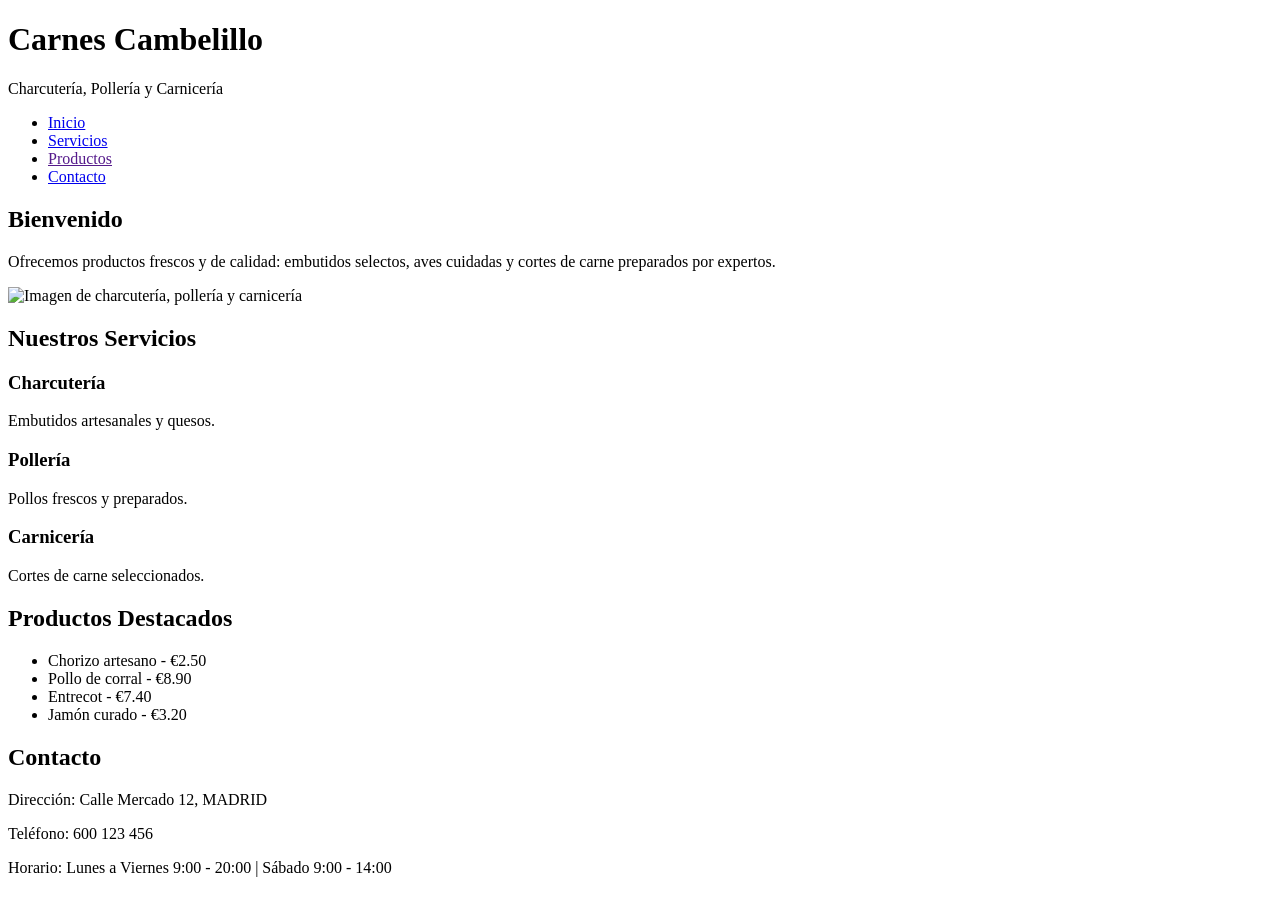
==== index.html @ f7581144 "Update and rename TIENDA.html to index.html" ====
<!doctype html>
<head>
    <meta charset="utf-8">
    <meta name="viewport" content="width=device-width, initial-scale=1">
    <title>Página de inicio - Charcutería, Pollería y Carnicería</title>
</head>
<body>
    <header>
        <h1>Carnes Cambelillo</h1>
        <p>Charcutería, Pollería y Carnicería</p>

      <ul>
        <li><a href="TIENDA.html">Inicio</a></li>
        <li><a href="DOCS APARTE/SERVICIOS.html"">Servicios</a></li>
        <li><a href="">Productos</a></li>
        <li><a href="DOCS APARTE/contacto.html">Contacto</a></li>
      </ul>

  </header>

  <main>
    <section id="bienvenida">
        <h2>Bienvenido</h2>
        <p>Ofrecemos productos frescos y de calidad: embutidos selectos, aves cuidadas y cortes de carne preparados por expertos.</p>
        <img src="DATOS/Cambelillo.png" alt="Imagen de charcutería, pollería y carnicería" width="300" height="200">  
    </section>

    <section id="servicios">
        <h2>Nuestros Servicios</h2>
        <h3>Charcutería</h3>
        <p>Embutidos artesanales y quesos.</p>
        <h3>Pollería</h3>
        <p>Pollos frescos y preparados.</p>
         <h3>Carnicería</h3>
        <p>Cortes de carne seleccionados.</p>
    </section>

    <section id="productos">
        <h2>Productos Destacados</h2>
      <ul>
        <li>Chorizo artesano - €2.50</li>
        <li>Pollo de corral - €8.90</li>
        <li>Entrecot - €7.40</li>
        <li>Jamón curado - €3.20</li>
      </ul>
    </section>

    <section id="contacto">
        <h2>Contacto</h2>
        <p>Dirección: Calle Mercado 12, MADRID</p>
        <p>Teléfono: 600 123 456</p>
        <p>Horario: Lunes a Viernes 9:00 - 20:00 | Sábado 9:00 - 14:00</p>
    </section>
  </main>

</body>
</html>
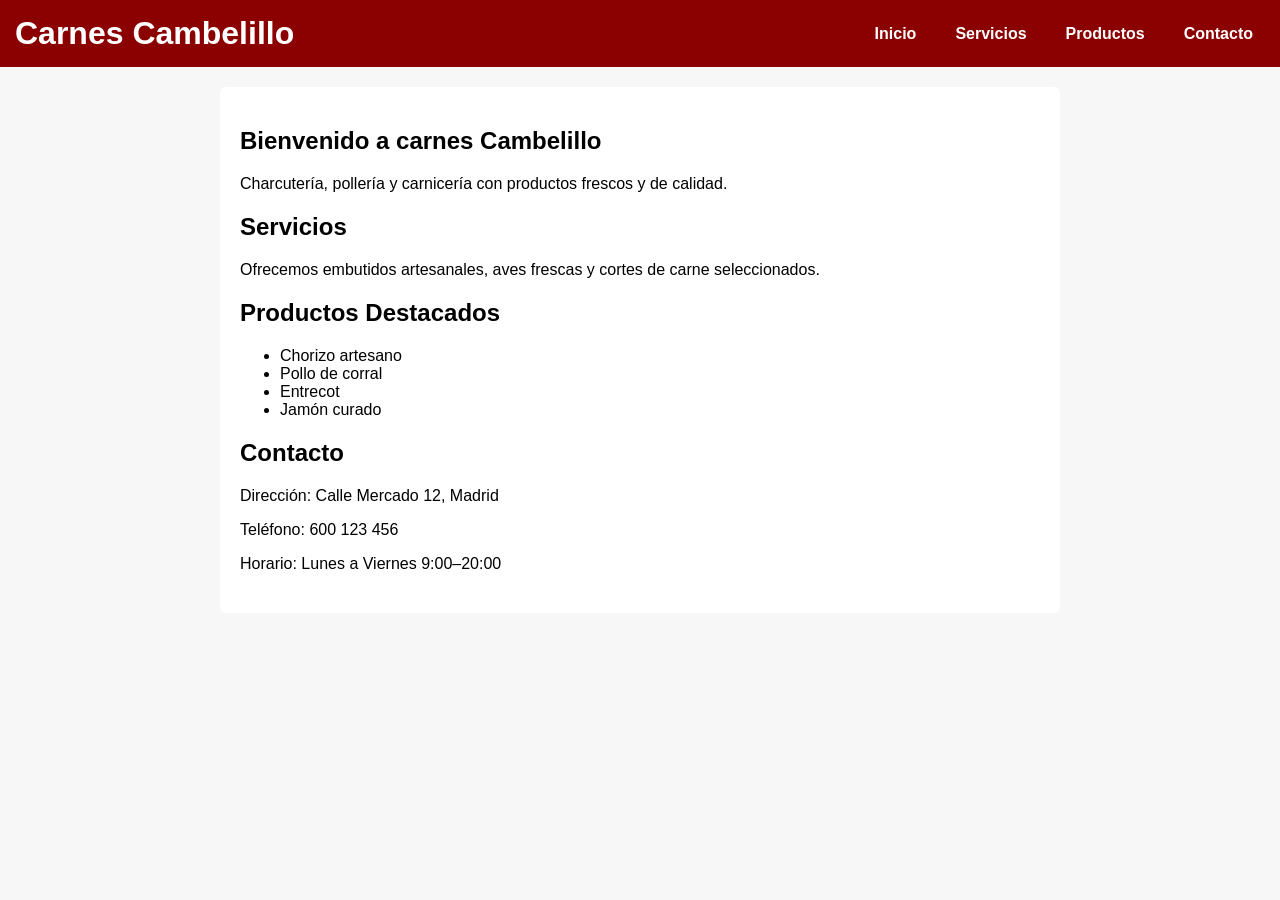
==== commit 27474fe3: "Actualizar estilos de la pagina y menu" ====
--- a/index.html
+++ b/index.html
@@ -1,59 +1,152 @@
 <!doctype html>
+<html lang="es">
 <head>
     <meta charset="utf-8">
     <meta name="viewport" content="width=device-width, initial-scale=1">
-    <title>Página de inicio - Charcutería, Pollería y Carnicería</title>
+    <title>Carnes Cambelillo</title>
+
+    <style>
+        body {
+            margin: 0;
+            font-family: Arial, sans-serif;
+            background-color: #f7f7f7;
+        }
+
+        header {
+            background-color: #8b0000;
+            color: white;
+            padding: 15px;
+        }
+
+        .header-inner {
+            display: flex;
+            justify-content: space-between;
+            align-items: center;
+        }
+
+        h1 {
+            margin: 0;
+        }
+
+        nav ul {
+            list-style: none;
+            display: flex;
+            margin: 0;
+            padding: 0;
+            gap: 15px;
+        }
+
+        nav li {
+            position: relative;
+        }
+
+        nav a {
+            color: white;
+            text-decoration: none;
+            padding: 8px 12px;
+            border-radius: 4px;
+            font-weight: bold;
+            display: block;
+        }
+
+        nav a:hover {
+            background-color: white;
+            color: #8b0000;
+        }
+
+        .submenu {
+            display: none;
+            position: absolute;
+            top: 100%;
+            left: 0;
+            background-color: #8b0000;
+            padding: 5px 0;
+            border-radius: 4px;
+            min-width: 150px;
+            flex-direction: column;
+            gap: 0;
+            z-index: 10;
+        }
+
+        .submenu li {
+            width: 100%;
+        }
+
+        .submenu a {
+            border-radius: 0;
+        }
+
+        .desplegable:hover .submenu {
+            display: flex;
+        }
+
+        main {
+            max-width: 800px;
+            margin: 20px auto;
+            background: white;
+            padding: 20px;
+            border-radius: 6px;
+        }
+
+        section {
+            margin-bottom: 20px;
+        }
+    </style>
 </head>
+
 <body>
-    <header>
+
+<header>
+    <div class="header-inner">
         <h1>Carnes Cambelillo</h1>
-        <p>Charcutería, Pollería y Carnicería</p>
+        <nav>
+            <ul>
+                <li><a href="index.html">Inicio</a></li>
 
-      <ul>
-        <li><a href="TIENDA.html">Inicio</a></li>
-        <li><a href="DOCS APARTE/SERVICIOS.html"">Servicios</a></li>
-        <li><a href="">Productos</a></li>
-        <li><a href="DOCS APARTE/contacto.html">Contacto</a></li>
-      </ul>
+                <li class="desplegable">
+                    <a href="docs/SERVICIOS.html">Servicios</a>
+                    <ul class="submenu">
+                        <li><a href="charcuteria.html">Charcutería</a></li>
+                        <li><a href="carniceria.html">Carnicería</a></li>
+                        <li><a href="polleria.html">Pollería</a></li>
+                    </ul>
+                </li>
 
-  </header>
+                <li><a href="productos.html">Productos</a></li>
+                <li><a href="docs/contacto.html"">Contacto</a></li>
+            </ul>
+        </nav>
+    </div>
+</header>
 
-  <main>
-    <section id="bienvenida">
-        <h2>Bienvenido</h2>
-        <p>Ofrecemos productos frescos y de calidad: embutidos selectos, aves cuidadas y cortes de carne preparados por expertos.</p>
-        <img src="DATOS/Cambelillo.png" alt="Imagen de charcutería, pollería y carnicería" width="300" height="200">  
+<main>
+    <section>
+        <h2>Bienvenido a carnes Cambelillo</h2>
+        <p>Charcutería, pollería y carnicería con productos frescos y de calidad.</p>
     </section>
 
-    <section id="servicios">
-        <h2>Nuestros Servicios</h2>
-        <h3>Charcutería</h3>
-        <p>Embutidos artesanales y quesos.</p>
-        <h3>Pollería</h3>
-        <p>Pollos frescos y preparados.</p>
-         <h3>Carnicería</h3>
-        <p>Cortes de carne seleccionados.</p>
+    <section>
+        <h2>Servicios</h2>
+        <p>Ofrecemos embutidos artesanales, aves frescas y cortes de carne seleccionados.</p>
     </section>
 
-    <section id="productos">
+    <section>
         <h2>Productos Destacados</h2>
-      <ul>
-        <li>Chorizo artesano - €2.50</li>
-        <li>Pollo de corral - €8.90</li>
-        <li>Entrecot - €7.40</li>
-        <li>Jamón curado - €3.20</li>
-      </ul>
+        <ul>
+            <li>Chorizo artesano</li>
+            <li>Pollo de corral</li>
+            <li>Entrecot</li>
+            <li>Jamón curado</li>
+        </ul>
     </section>
 
-    <section id="contacto">
+    <section>
         <h2>Contacto</h2>
-        <p>Dirección: Calle Mercado 12, MADRID</p>
+        <p>Dirección: Calle Mercado 12, Madrid</p>
         <p>Teléfono: 600 123 456</p>
-        <p>Horario: Lunes a Viernes 9:00 - 20:00 | Sábado 9:00 - 14:00</p>
+        <p>Horario: Lunes a Viernes 9:00–20:00</p>
     </section>
-  </main>
+</main>
 
 </body>
 </html>
-
-
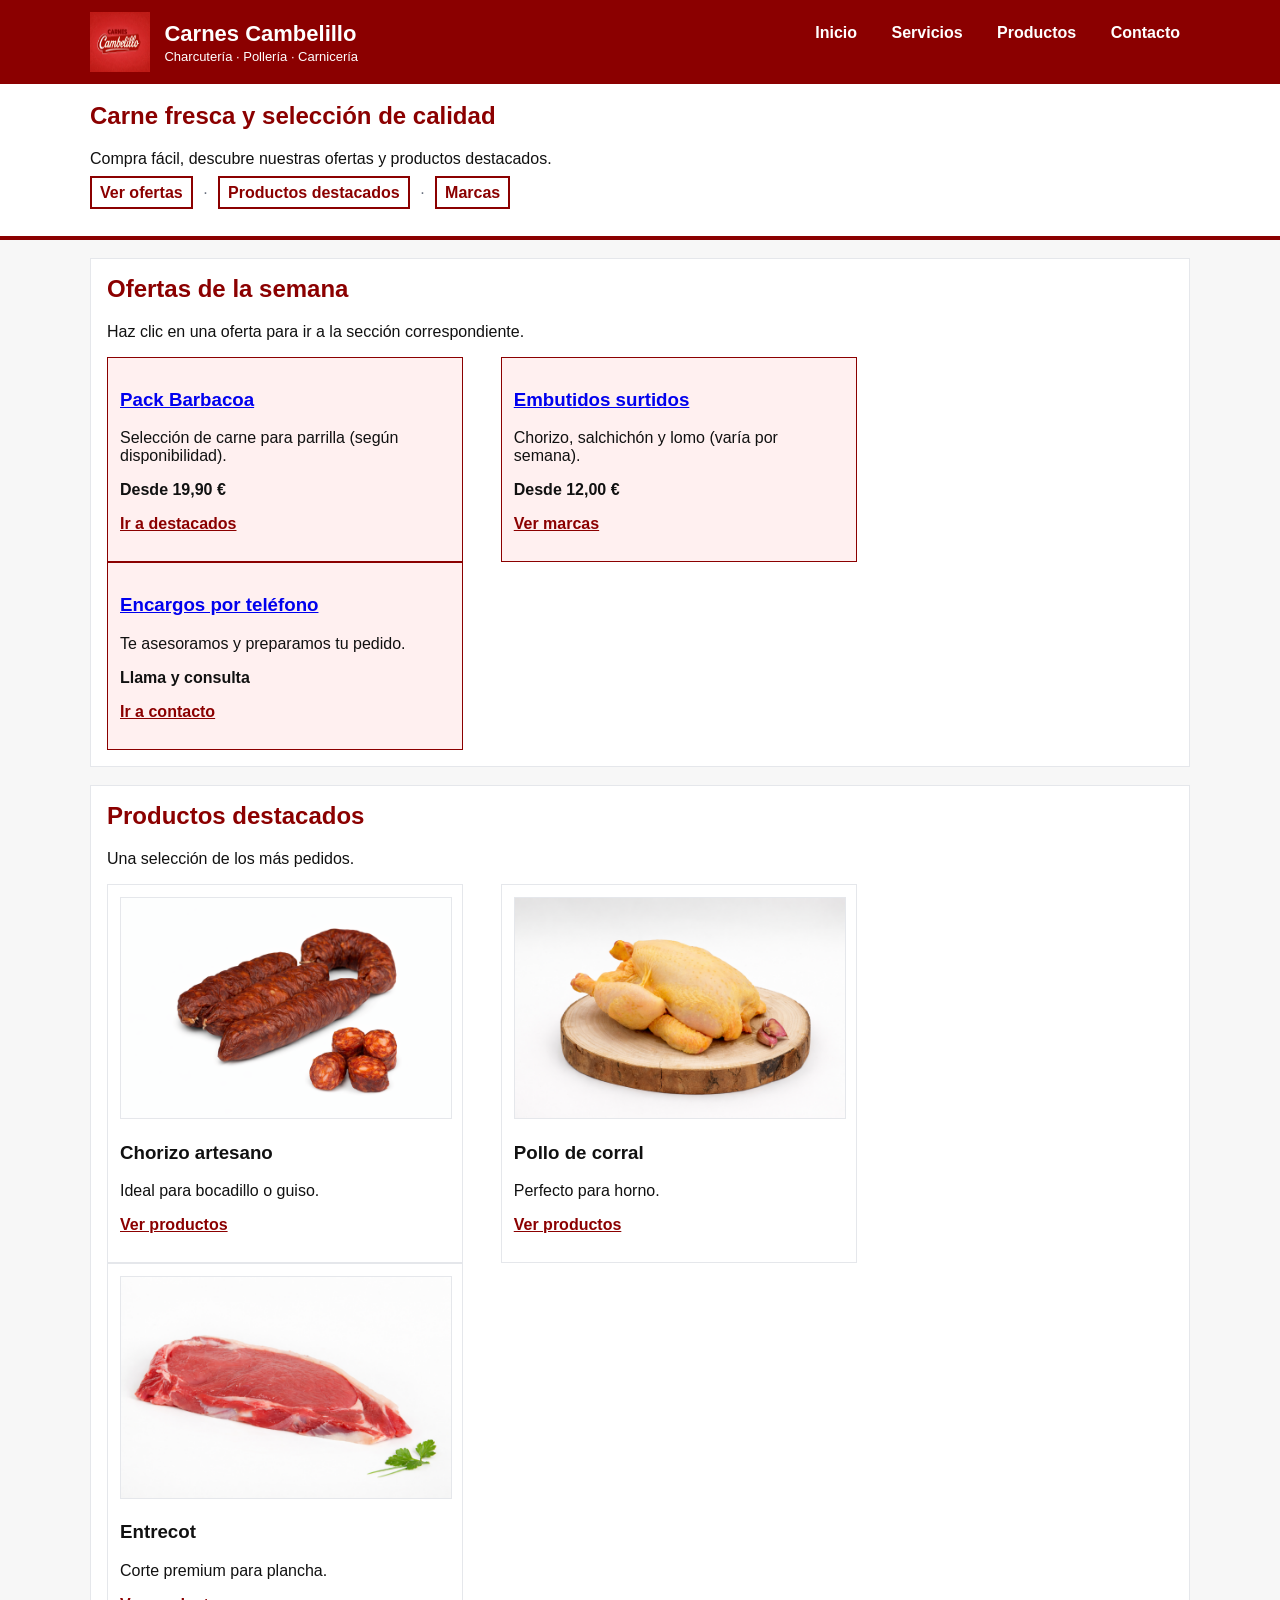
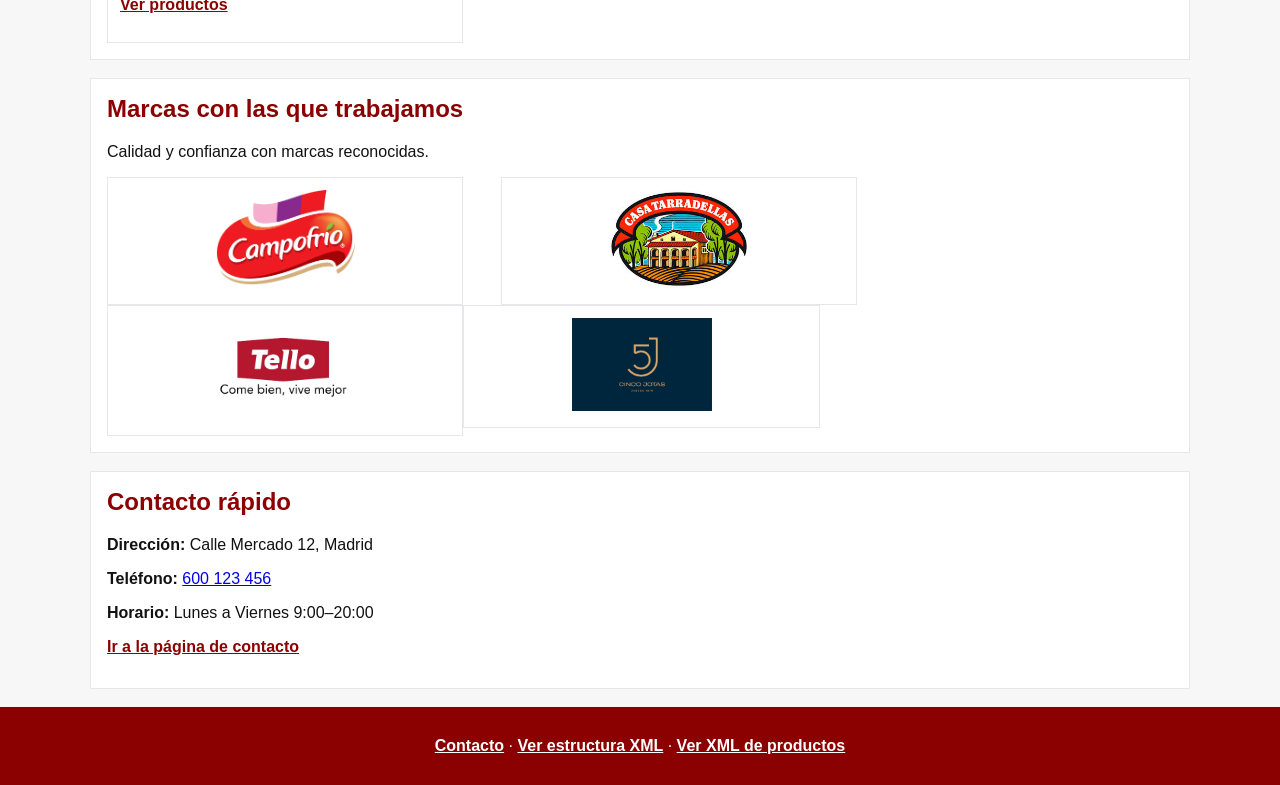
==== commit d2b72c01: "Actualizo logos y XML" ====
--- a/index.html
+++ b/index.html
@@ -1,152 +1,176 @@
 <!doctype html>
 <html lang="es">
-<head>
-    <meta charset="utf-8">
-    <meta name="viewport" content="width=device-width, initial-scale=1">
-    <title>Carnes Cambelillo</title>
+	<head>
+		<meta charset="utf-8">
+		<meta name="viewport" content="width=device-width, initial-scale=1">
+		<title>Carnes Cambelillo</title>
+		<meta name="description" content="Carnes Cambelillo: charcutería, pollería y carnicería. Ofertas y productos destacados.">
 
-    <style>
-        body {
-            margin: 0;
-            font-family: Arial, sans-serif;
-            background-color: #f7f7f7;
-        }
+		<link rel="stylesheet" href="css/style.css">
+	</head>
 
-        header {
-            background-color: #8b0000;
-            color: white;
-            padding: 15px;
-        }
+	<body>
+		<header class="cabecera">
+			<div class="contenedor">
+				<div class="cabecera-marca">
+					<img class="logo" src="imágenes/cambelillo.png" alt="Logo Carnes Cambelillo">
 
-        .header-inner {
-            display: flex;
-            justify-content: space-between;
-            align-items: center;
-        }
+				
+					<div class="texto-marca">
+						<h1>Carnes Cambelillo</h1>
+						<p>Charcutería · Pollería · Carnicería</p>
+					</div>
+				</div>
 
-        h1 {
-            margin: 0;
-        }
+				<nav class="menu" aria-label="Menú principal">
+					<ul>
+						<li><a href="index.html">Inicio</a></li>
+						<li><a href="docs/SERVICIOS.html">Servicios</a></li>
+						<li><a href="docs/PRODUCTOS.html">Productos</a></li>
+						<li><a href="docs/contacto.html">Contacto</a></li>
+					</ul>
+				</nav>
 
-        nav ul {
-            list-style: none;
-            display: flex;
-            margin: 0;
-            padding: 0;
-            gap: 15px;
-        }
+				<div class="limpiar"></div>
+			</div>
+		</header>
 
-        nav li {
-            position: relative;
-        }
+	
+		<section class="portada" id="inicio">
+			<div class="contenedor">
+				<div class="portada-texto">
+					<h2>Carne fresca y selección de calidad</h2>
+					<p>Compra fácil, descubre nuestras ofertas y productos destacados.</p>
 
-        nav a {
-            color: white;
-            text-decoration: none;
-            padding: 8px 12px;
-            border-radius: 4px;
-            font-weight: bold;
-            display: block;
-        }
+					<p class="enlaces-portada">
+						<a class="enlace-destacado" href="#ofertas">Ver ofertas</a>
+						<span class="separador">·</span>
+						<a class="enlace-destacado" href="#destacados">Productos destacados</a>
+						<span class="separador">·</span>
+						<a class="enlace-destacado" href="#marcas">Marcas</a>
+					</p>
+				</div>
 
-        nav a:hover {
-            background-color: white;
-            color: #8b0000;
-        }
+				<div class="limpiar"></div>
+			</div>
+		</section>
 
-        .submenu {
-            display: none;
-            position: absolute;
-            top: 100%;
-            left: 0;
-            background-color: #8b0000;
-            padding: 5px 0;
-            border-radius: 4px;
-            min-width: 150px;
-            flex-direction: column;
-            gap: 0;
-            z-index: 10;
-        }
+		<div class="contenedor">
 
-        .submenu li {
-            width: 100%;
-        }
+		
+			<section class="seccion" id="ofertas">
+				<h2>Ofertas de la semana</h2>
+				<p>Haz clic en una oferta para ir a la sección correspondiente.</p>
 
-        .submenu a {
-            border-radius: 0;
-        }
+				<div class="bloques">
 
-        .desplegable:hover .submenu {
-            display: flex;
-        }
+				
+					<div class="bloque bloque-oferta">
+						<h3><a href="#destacados">Pack Barbacoa</a></h3>
+						<p>Selección de carne para parrilla (según disponibilidad).</p>
+						<p><strong>Desde 19,90 €</strong></p>
+						<p><a class="enlace-oferta" href="#destacados">Ir a destacados</a></p>
+					</div>
 
-        main {
-            max-width: 800px;
-            margin: 20px auto;
-            background: white;
-            padding: 20px;
-            border-radius: 6px;
-        }
+					
+					<div class="bloque bloque-oferta">
+						<h3><a href="#marcas">Embutidos surtidos</a></h3>
+						<p>Chorizo, salchichón y lomo (varía por semana).</p>
+						<p><strong>Desde 12,00 €</strong></p>
+						<p><a class="enlace-oferta" href="#marcas">Ver marcas</a></p>
+					</div>
 
-        section {
-            margin-bottom: 20px;
-        }
-    </style>
-</head>
+					<div class="bloque bloque-oferta">
+						<h3><a href="#contacto-rapido">Encargos por teléfono</a></h3>
+						<p>Te asesoramos y preparamos tu pedido.</p>
+						<p><strong>Llama y consulta</strong></p>
+						<p><a class="enlace-oferta" href="#contacto-rapido">Ir a contacto</a></p>
+					</div>
 
-<body>
+					<div class="limpiar"></div>
+				</div>
+			</section>
 
-<header>
-    <div class="header-inner">
-        <h1>Carnes Cambelillo</h1>
-        <nav>
-            <ul>
-                <li><a href="index.html">Inicio</a></li>
+			
+			<section class="seccion" id="destacados">
+				<h2>Productos destacados</h2>
+				<p>Una selección de los más pedidos.</p>
 
-                <li class="desplegable">
-                    <a href="docs/SERVICIOS.html">Servicios</a>
-                    <ul class="submenu">
-                        <li><a href="charcuteria.html">Charcutería</a></li>
-                        <li><a href="carniceria.html">Carnicería</a></li>
-                        <li><a href="polleria.html">Pollería</a></li>
-                    </ul>
-                </li>
+				<div class="bloques">
 
-                <li><a href="productos.html">Productos</a></li>
-                <li><a href="docs/contacto.html"">Contacto</a></li>
-            </ul>
-        </nav>
-    </div>
-</header>
+					<div class="bloque bloque-producto">
+						<img src="imágenes/chorizo.png" alt="Chorizo artesano">
+						<h3>Chorizo artesano</h3>
+						<p>Ideal para bocadillo o guiso.</p>
+						<p><a class="enlace-oferta" href="docs/PRODUCTOS.html">Ver productos</a></p>
+					</div>
 
-<main>
-    <section>
-        <h2>Bienvenido a carnes Cambelillo</h2>
-        <p>Charcutería, pollería y carnicería con productos frescos y de calidad.</p>
-    </section>
+					<div class="bloque bloque-producto">
+						<img src="imágenes/pollo.png" alt="Pollo de corral">
+						<h3>Pollo de corral</h3>
+						<p>Perfecto para horno.</p>
+						<p><a class="enlace-oferta" href="docs/PRODUCTOS.html">Ver productos</a></p>
+					</div>
 
-    <section>
-        <h2>Servicios</h2>
-        <p>Ofrecemos embutidos artesanales, aves frescas y cortes de carne seleccionados.</p>
-    </section>
+					<div class="bloque bloque-producto">
+						<img src="imágenes/entrecot.png" alt="Entrecot">
+						<h3>Entrecot</h3>
+						<p>Corte premium para plancha.</p>
+						<p><a class="enlace-oferta" href="docs/PRODUCTOS.html">Ver productos</a></p>
+					</div>
 
-    <section>
-        <h2>Productos Destacados</h2>
-        <ul>
-            <li>Chorizo artesano</li>
-            <li>Pollo de corral</li>
-            <li>Entrecot</li>
-            <li>Jamón curado</li>
-        </ul>
-    </section>
+					<div class="limpiar"></div>
+				</div>
+			</section>
 
-    <section>
-        <h2>Contacto</h2>
-        <p>Dirección: Calle Mercado 12, Madrid</p>
-        <p>Teléfono: 600 123 456</p>
-        <p>Horario: Lunes a Viernes 9:00–20:00</p>
-    </section>
-</main>
+	
+			<section class="seccion" id="marcas">
+				<h2>Marcas con las que trabajamos</h2>
+				<p>Calidad y confianza con marcas reconocidas.</p>
 
-</body>
-</html>
+				<div class="bloques">
+
+					<div class="bloque bloque-marca">
+						<img src="imágenes/campofrio.png" alt="Campofrío">
+					</div>
+
+					<div class="bloque bloque-marca">
+						<img src="imágenes/casa-tarradellas.png" alt="Casa Tarradellas">
+					</div>
+
+					<div class="bloque bloque-marca">
+						<img src="imágenes/tello.png" alt="Tello">
+					</div>
+
+					<div class="bloque bloque-marca">
+						<img src="imágenes/5j.png" alt="5 Jotas">
+					</div>
+
+					
+
+					<div class="limpiar"></div>
+				</div>
+			</section>
+
+			
+			<section class="seccion" id="contacto-rapido">
+				<h2>Contacto rápido</h2>
+				<p><strong>Dirección:</strong> Calle Mercado 12, Madrid</p>
+				<p><strong>Teléfono:</strong> <a href="tel:+34600123456">600 123 456</a></p>
+				<p><strong>Horario:</strong> Lunes a Viernes 9:00–20:00</p>
+				<p><a class="enlace-oferta" href="docs/contacto.html">Ir a la página de contacto</a></p>
+			</section>
+
+		</div>
+
+		<footer class="pie">
+			<div class="contenedor">
+				<p>
+					<a href="docs/contacto.html">Contacto</a> ·
+					<a href="xml/index.xml">Ver estructura XML</a> ·
+					<a href="xml/productos.xml">Ver XML de productos</a>
+				</p>
+			</div>
+		</footer>
+	</body>
+</html>
--- a/css/style.css
+++ b/css/style.css
@@ -0,0 +1,249 @@
+
+body {
+	margin: 0;
+	font-family: Arial, sans-serif;
+	background-color: #f7f7f7;
+	color: #111111;
+}
+
+.contenedor {
+	width: 90%;
+	max-width: 1100px;
+	margin-left: auto;
+	margin-right: auto;
+}
+
+.limpiar {
+	clear: both;
+}
+
+
+.cabecera {
+	background-color: #8b0000;
+	color: white;
+	padding-top: 12px;
+	padding-bottom: 12px;
+}
+
+
+.cabecera-marca {
+	float: left;
+}
+
+
+.logo {
+	width: 60px;
+	height: 60px;
+	vertical-align: middle;
+}
+
+
+.texto-marca {
+	display: inline-block;
+	vertical-align: middle;
+	margin-left: 10px;
+}
+
+.cabecera h1 {
+	margin: 0;
+	font-size: 22px;
+}
+
+.cabecera p {
+	margin: 2px 0 0 0;
+	font-size: 13px;
+}
+
+.menu {
+	float: right;
+	margin-top: 12px;
+}
+
+
+.menu ul {
+	margin: 0;
+	padding: 0;
+	list-style-type: none;
+}
+
+
+.menu ul li {
+	display: inline-block;
+	margin-left: 10px;
+}
+
+
+.menu ul li a:link,
+.menu ul li a:visited {
+	color: white;
+	text-decoration: none;
+	font-weight: bold;
+	padding: 8px 10px;
+}
+
+
+.menu ul li a:hover,
+.menu ul li a:active {
+	background-color: white;
+	color: #8b0000;
+}
+
+
+.portada {
+	background-color: #ffffff;
+	border-bottom-width: 4px;
+	border-bottom-style: solid;
+	border-bottom-color: #8b0000;
+	padding-top: 18px;
+	padding-bottom: 18px;
+}
+
+
+.portada-texto {
+	float: left;
+	width: 48%;
+}
+
+
+
+
+
+.portada h2 {
+	margin-top: 0;
+	color: #8b0000;
+}
+
+
+.enlace-destacado:link,
+.enlace-destacado:visited {
+	color: #8b0000;
+	font-weight: bold;
+	text-decoration: none;
+	padding: 6px 8px;
+	border-width: 2px;
+	border-style: solid;
+	border-color: #8b0000;
+}
+
+
+.enlace-destacado:hover,
+.enlace-destacado:active {
+	background-color: #8b0000;
+	color: white;
+}
+
+
+.separador {
+	margin-left: 6px;
+	margin-right: 6px;
+	color: #6b7280;
+}
+
+
+
+.seccion {
+	background-color: white;
+	margin-top: 18px;
+	padding: 16px;
+	border-width: 1px;
+	border-style: solid;
+	border-color: #e5e7eb;
+}
+
+.seccion h2 {
+	margin-top: 0;
+	color: #8b0000;
+}
+
+
+.bloques {
+	margin-top: 10px;
+}
+
+
+.bloque {
+	float: left;
+	width: 31%;
+	margin-right: 3.5%;
+	padding: 12px;
+	border-width: 1px;
+	border-style: solid;
+	border-color: #e5e7eb;
+	background-color: #ffffff;
+}
+
+.bloque:nth-child(3n) {
+	margin-right: 0;
+}
+
+
+.bloque-oferta {
+	background-color: #fff0f0;
+	border-color: #8b0000;
+}
+
+
+.bloque-producto img {
+	width: 100%;
+	height: auto;
+	border-width: 1px;
+	border-style: solid;
+	border-color: #e5e7eb;
+}
+
+
+.bloque-marca {
+	text-align: center;
+	background-color: #ffffff;
+}
+
+.bloque-marca img {
+	width: 140px;
+	height: auto;
+}
+
+
+.enlace-oferta:link,
+.enlace-oferta:visited {
+	color: #8b0000;
+	font-weight: bold;
+	text-decoration: underline;
+}
+
+.pie {
+	margin-top: 18px;
+	padding-top: 14px;
+	padding-bottom: 14px;
+	background-color: #8b0000;
+	color: white;
+	text-align: center;
+}
+
+.pie a:link,
+.pie a:visited {
+	color: white;
+	font-weight: bold;
+	text-decoration: underline;
+}
+
+
+@media (max-width: 900px) {
+	.portada-texto,
+	.portada-imagen {
+		float: none;
+		width: 100%;
+		text-align: left;
+	}
+
+	.menu {
+		float: none;
+		margin-top: 10px;
+	}
+
+	.bloque {
+		float: none;
+		width: 100%;
+		margin-right: 0;
+		margin-bottom: 12px;
+	}
+}
